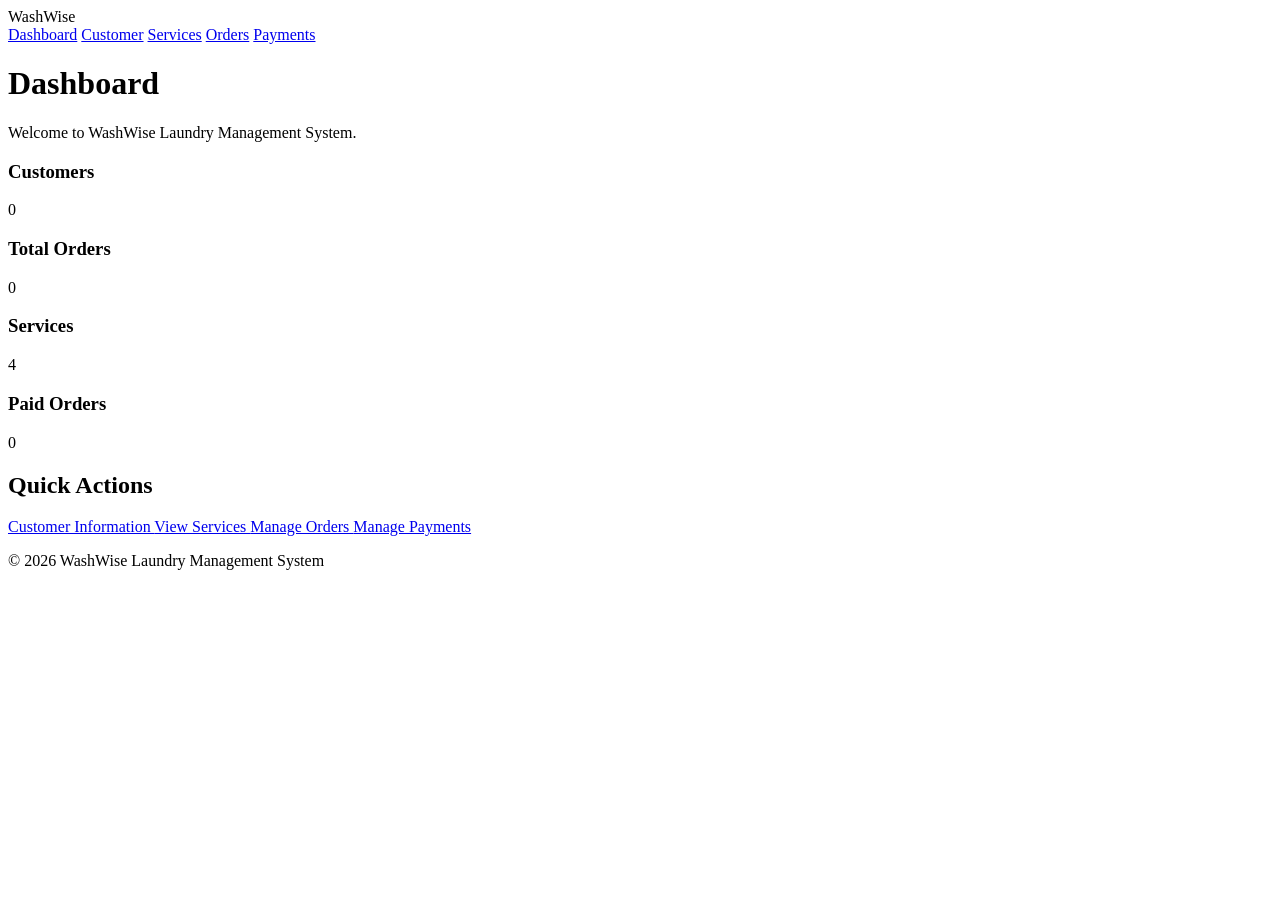
==== index.html @ 02295f5a "Add files via upload" ====
<!DOCTYPE html>
<html lang="en">
<head>
    <meta charset="UTF-8">
    <meta name="viewport" content="width=device-width, initial-scale=1.0">
    <title>WashWise - Dashboard</title>
    <link rel="stylesheet" href="style.css">
</head>

<body>

<header>
    <div class="logo">WashWise</div>

    <nav>
        <a href="index.html" class="active">Dashboard</a>
        <a href="customer.html">Customer</a>
        <a href="services.html">Services</a>
        <a href="orders.html">Orders</a>
        <a href="payments.html">Payments</a>
    </nav>
</header>


<main class="page">

    <div class="page-header">
        <h1>Dashboard</h1>
        <p>Welcome to WashWise Laundry Management System.</p>
    </div>


    <div class="dashboard-cards">

        <div class="dashboard-card">
            <h3>Customers</h3>
            <p id="customerCount">0</p>
        </div>

        <div class="dashboard-card">
            <h3>Total Orders</h3>
            <p id="orderCount">0</p>
        </div>

        <div class="dashboard-card">
            <h3>Services</h3>
            <p>4</p>
        </div>

        <div class="dashboard-card">
            <h3>Paid Orders</h3>
            <p id="paidCount">0</p>
        </div>

    </div>


    <div class="dashboard-content">

        <!-- QUICK ACTIONS -->
        <div class="dashboard-box">

            <h2>Quick Actions</h2>

            <div class="quick-actions">

                <a href="customer.html">
                    Customer Information
                </a>

                <a href="services.html">
                    View Services
                </a>

                <a href="orders.html">
                    Manage Orders
                </a>

                <a href="payments.html">
                    Manage Payments
                </a>

            </div>

        </div>


        <!-- ORDER TRACKING -->
        <div id="orderTrackingContainer"></div>

    </div>

</main>


<footer>
    <p>© 2026 WashWise Laundry Management System</p>
</footer>


<script src="script.js"></script>

</body>
</html>
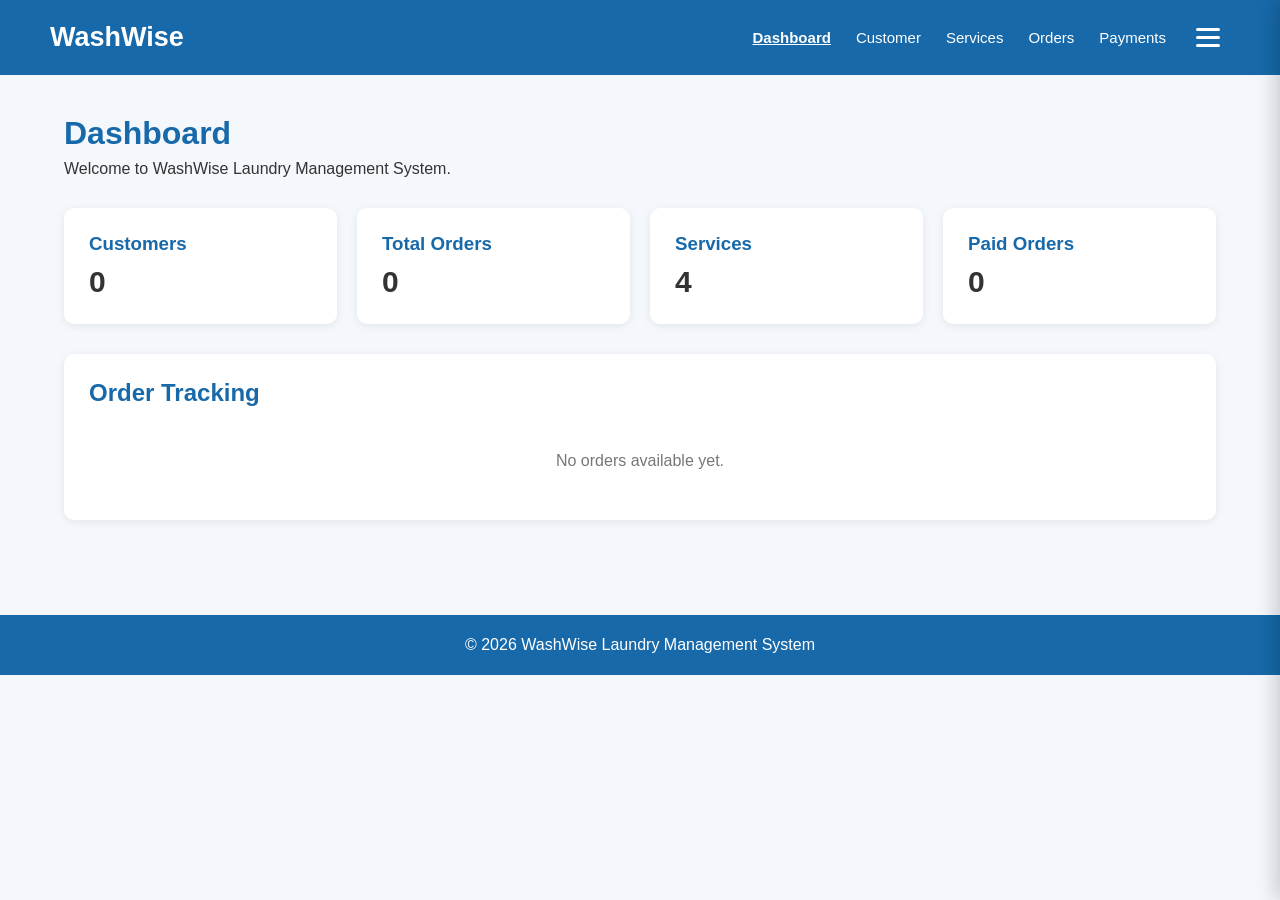
==== commit 8785b36f: "Initial commit" ====
--- a/index.html
+++ b/index.html
@@ -1,104 +1,89 @@
-<!DOCTYPE html>
-<html lang="en">
-<head>
-    <meta charset="UTF-8">
-    <meta name="viewport" content="width=device-width, initial-scale=1.0">
-    <title>WashWise - Dashboard</title>
-    <link rel="stylesheet" href="style.css">
-</head>
-
-<body>
-
-<header>
-    <div class="logo">WashWise</div>
-
-    <nav>
-        <a href="index.html" class="active">Dashboard</a>
-        <a href="customer.html">Customer</a>
-        <a href="services.html">Services</a>
-        <a href="orders.html">Orders</a>
-        <a href="payments.html">Payments</a>
-    </nav>
-</header>
-
-
-<main class="page">
-
-    <div class="page-header">
-        <h1>Dashboard</h1>
-        <p>Welcome to WashWise Laundry Management System.</p>
-    </div>
-
-
-    <div class="dashboard-cards">
-
-        <div class="dashboard-card">
-            <h3>Customers</h3>
-            <p id="customerCount">0</p>
-        </div>
-
-        <div class="dashboard-card">
-            <h3>Total Orders</h3>
-            <p id="orderCount">0</p>
-        </div>
-
-        <div class="dashboard-card">
-            <h3>Services</h3>
-            <p>4</p>
-        </div>
-
-        <div class="dashboard-card">
-            <h3>Paid Orders</h3>
-            <p id="paidCount">0</p>
-        </div>
-
-    </div>
-
-
-    <div class="dashboard-content">
-
-        <!-- QUICK ACTIONS -->
-        <div class="dashboard-box">
-
-            <h2>Quick Actions</h2>
-
-            <div class="quick-actions">
-
-                <a href="customer.html">
-                    Customer Information
-                </a>
-
-                <a href="services.html">
-                    View Services
-                </a>
-
-                <a href="orders.html">
-                    Manage Orders
-                </a>
-
-                <a href="payments.html">
-                    Manage Payments
-                </a>
-
-            </div>
-
-        </div>
-
-
-        <!-- ORDER TRACKING -->
-        <div id="orderTrackingContainer"></div>
-
-    </div>
-
-</main>
-
-
-<footer>
-    <p>© 2026 WashWise Laundry Management System</p>
-</footer>
-
-
-<script src="script.js"></script>
-
-</body>
+<!DOCTYPE html>
+<html lang="en">
+<head>
+    <meta charset="UTF-8">
+    <meta name="viewport" content="width=device-width, initial-scale=1.0">
+    <title>WashWise - Dashboard</title>
+    <link rel="stylesheet" href="style.css">
+</head>
+
+<body>
+
+<header>
+    <div class="logo">WashWise</div>
+
+    <nav>
+        <a href="index.html" class="active">Dashboard</a>
+        <a href="customer.html">Customer</a>
+        <a href="services.html">Services</a>
+        <a href="orders.html">Orders</a>
+        <a href="payments.html">Payments</a>
+    </nav>
+
+    <button class="hamburger" id="hamburgerBtn" aria-label="Open quick actions" aria-expanded="false">
+        <span></span><span></span><span></span>
+    </button>
+</header>
+
+
+<main class="page">
+
+    <div class="page-header">
+        <h1>Dashboard</h1>
+        <p>Welcome to WashWise Laundry Management System.</p>
+    </div>
+
+    <div class="dashboard-cards">
+        <div class="dashboard-card">
+            <h3>Customers</h3>
+            <p id="customerCount">0</p>
+        </div>
+        <div class="dashboard-card">
+            <h3>Total Orders</h3>
+            <p id="orderCount">0</p>
+        </div>
+        <div class="dashboard-card">
+            <h3>Services</h3>
+            <p>4</p>
+        </div>
+        <div class="dashboard-card">
+            <h3>Paid Orders</h3>
+            <p id="paidCount">0</p>
+        </div>
+    </div>
+
+    <div class="dashboard-content">
+        <!-- ORDER TRACKING -->
+        <div id="orderTrackingContainer"></div>
+    </div>
+
+</main>
+
+
+<footer>
+    <p>© 2026 WashWise Laundry Management System</p>
+</footer>
+
+
+<!-- Quick Actions drawer -->
+<div class="overlay" id="overlay"></div>
+
+<aside class="drawer" id="drawer" aria-hidden="true">
+    <div class="drawer-header">
+        <h2>Quick Actions</h2>
+        <button class="close-btn" id="closeBtn" aria-label="Close menu">&times;</button>
+    </div>
+
+    <div class="quick-actions">
+        <a href="customer.html">Customer Information</a>
+        <a href="services.html">View Services</a>
+        <a href="orders.html">Manage Orders</a>
+        <a href="payments.html">Manage Payments</a>
+        <a href="login.html" id="logoutBtn">Logout</a>
+    </div>
+</aside>
+
+<script src="script.js"></script>
+
+</body>
 </html>
--- a/style.css
+++ b/style.css
@@ -0,0 +1,539 @@
+* {
+    box-sizing: border-box;
+    margin: 0;
+    padding: 0;
+}
+
+body {
+    font-family: Arial, sans-serif;
+    background: #f4f8fc;
+    color: #333;
+    min-height: 100vh;
+}
+
+
+/* HEADER */
+
+header {
+    height: 75px;
+    background: #1769aa;
+    color: white;
+    display: flex;
+    align-items: center;
+    padding: 0 50px;
+}
+
+.logo {
+    font-size: 27px;
+    font-weight: bold;
+}
+
+nav {
+    display: flex;
+    gap: 25px;
+    margin-left: auto;
+}
+
+nav a {
+    color: white;
+    text-decoration: none;
+    font-size: 15px;
+}
+
+nav a:hover,
+nav a.active {
+    text-decoration: underline;
+    font-weight: bold;
+}
+
+
+/* PAGE */
+
+.page {
+    width: 90%;
+    max-width: 1200px;
+    margin: auto;
+    padding: 40px 0;
+}
+
+.page-header {
+    margin-bottom: 30px;
+}
+
+.page-header h1 {
+    color: #1769aa;
+    margin-bottom: 8px;
+}
+
+
+/* DASHBOARD */
+
+.dashboard-cards {
+    display: grid;
+    grid-template-columns: repeat(4, 1fr);
+    gap: 20px;
+    margin-bottom: 30px;
+}
+
+.dashboard-card {
+    background: white;
+    padding: 25px;
+    border-radius: 10px;
+    box-shadow: 0 2px 8px rgba(0,0,0,0.08);
+}
+
+.dashboard-card h3 {
+    color: #1769aa;
+}
+
+.dashboard-card p {
+    font-size: 30px;
+    font-weight: bold;
+    margin-top: 10px;
+}
+
+.dashboard-box,
+.content-box,
+.selected-service {
+    background: white;
+    padding: 25px;
+    border-radius: 10px;
+    box-shadow: 0 2px 8px rgba(0,0,0,0.08);
+    margin-bottom: 25px;
+}
+
+.dashboard-box h2,
+.content-box h2,
+.selected-service h2 {
+    color: #1769aa;
+    margin-bottom: 20px;
+}
+
+
+/* FORMS */
+
+form {
+    display: flex;
+    flex-direction: column;
+}
+
+label {
+    margin-top: 12px;
+    margin-bottom: 6px;
+    font-weight: bold;
+}
+
+input,
+select {
+    width: 100%;
+    padding: 12px;
+    border: 1px solid #ccc;
+    border-radius: 6px;
+    font-size: 15px;
+}
+
+button {
+    border: none;
+    border-radius: 6px;
+    padding: 12px;
+    margin-top: 15px;
+    background: #1769aa;
+    color: white;
+    cursor: pointer;
+    font-size: 15px;
+}
+
+button:hover {
+    background: #0d4f82;
+}
+
+#customerMessage,
+#orderMessage,
+#paymentMessage,
+#loginMessage {
+    margin-top: 15px;
+    font-weight: bold;
+}
+
+
+/* SERVICES */
+
+.service-grid {
+    display: grid;
+    grid-template-columns: repeat(4, 1fr);
+    gap: 20px;
+}
+
+.service-card {
+    background: white;
+    padding: 30px;
+    text-align: center;
+    border-radius: 10px;
+    box-shadow: 0 2px 8px rgba(0,0,0,0.08);
+}
+
+.service-card h2 {
+    color: #1769aa;
+    margin-bottom: 15px;
+}
+
+.price {
+    font-size: 22px;
+    font-weight: bold;
+    margin-bottom: 15px;
+}
+
+.selected-service {
+    margin-top: 30px;
+}
+
+.selected-service a {
+    color: #1769aa;
+    font-weight: bold;
+}
+
+
+/* TABLE */
+
+.table-wrap {
+    overflow-x: auto;
+}
+
+table {
+    width: 100%;
+    border-collapse: collapse;
+}
+
+th,
+td {
+    padding: 12px;
+    border: 1px solid #ddd;
+    text-align: center;
+}
+
+th {
+    background: #1769aa;
+    color: white;
+}
+
+tr:nth-child(even) {
+    background: #f7f9fb;
+}
+
+/* buttons sa loob ng table */
+td button {
+    margin: 2px;
+    padding: 8px 12px;
+    font-size: 13px;
+}
+
+.delete-btn {
+    background: #c0392b;
+}
+
+.delete-btn:hover {
+    background: #962d22;
+}
+
+
+/* NOTIFICATIONS */
+
+.notification {
+    padding: 12px 15px;
+    margin-bottom: 10px;
+    background: #e7f2fb;
+    border-left: 4px solid #1769aa;
+    border-radius: 6px;
+}
+
+.notification p {
+    margin: 4px 0;
+}
+
+.notification small {
+    color: #777;
+}
+
+
+/* FOOTER */
+
+footer {
+    height: 60px;
+    background: #1769aa;
+    color: white;
+    display: flex;
+    align-items: center;
+    justify-content: center;
+    margin-top: 30px;
+}
+
+
+/* ORDER TRACKING */
+
+.tracking-info {
+    margin-bottom: 25px;
+}
+
+.tracking-info p {
+    margin: 6px 0;
+}
+
+.order-process {
+    display: flex;
+    align-items: center;
+    justify-content: space-between;
+    gap: 10px;
+    margin-top: 25px;
+}
+
+.process-step {
+    text-align: center;
+    flex: 1;
+}
+
+.process-circle {
+    width: 45px;
+    height: 45px;
+    margin: 0 auto 10px;
+    border-radius: 50%;
+    display: flex;
+    align-items: center;
+    justify-content: center;
+    background: #dceaf5;
+    color: #1769aa;
+    font-weight: bold;
+}
+
+.process-step.active .process-circle {
+    background: #1769aa;
+    color: white;
+}
+
+.process-step.completed .process-circle {
+    background: #2e8b57;
+    color: white;
+}
+
+.process-line {
+    height: 3px;
+    flex: 1;
+    background: #dceaf5;
+}
+
+.process-line.completed {
+    background: #2e8b57;
+}
+
+.tracking-status {
+    text-align: center;
+    margin-top: 20px;
+    font-weight: bold;
+    color: #1769aa;
+}
+
+.tracking-placeholder {
+    text-align: center;
+    padding: 25px;
+    color: #777;
+}
+
+
+/* LOGIN */
+
+.login-page {
+    display: flex;
+    align-items: center;
+    justify-content: center;
+    padding: 20px;
+}
+
+.login-box {
+    width: 100%;
+    max-width: 380px;
+    padding: 35px;
+    background: white;
+    border-radius: 10px;
+    box-shadow: 0 2px 8px rgba(0,0,0,0.08);
+}
+
+.login-box h1 {
+    color: #1769aa;
+    margin-bottom: 6px;
+}
+
+.login-box > p {
+    margin-bottom: 15px;
+}
+
+
+/* HAMBURGER */
+
+.hamburger {
+    display: flex;
+    flex-direction: column;
+    justify-content: center;
+    gap: 5px;
+    width: 44px;
+    height: 44px;
+    padding: 10px;
+    margin: 0 0 0 20px;
+    background: transparent;
+}
+
+.hamburger:hover {
+    background: rgba(255,255,255,0.15);
+}
+
+.hamburger span {
+    display: block;
+    height: 3px;
+    width: 100%;
+    background: white;
+    border-radius: 2px;
+    transition: transform 0.3s, opacity 0.3s;
+}
+
+/* nagiging X kapag open */
+.hamburger.open span:nth-child(1) { transform: translateY(8px) rotate(45deg); }
+.hamburger.open span:nth-child(2) { opacity: 0; }
+.hamburger.open span:nth-child(3) { transform: translateY(-8px) rotate(-45deg); }
+
+
+/* OVERLAY + DRAWER */
+
+.overlay {
+    position: fixed;
+    inset: 0;
+    background: rgba(0,0,0,0.45);
+    opacity: 0;
+    visibility: hidden;
+    transition: opacity 0.3s;
+    z-index: 998;
+}
+
+.overlay.show {
+    opacity: 1;
+    visibility: visible;
+}
+
+.drawer {
+    position: fixed;
+    top: 0;
+    right: 0;
+    width: 340px;
+    max-width: 85%;
+    height: 100%;
+    padding: 24px;
+    background: white;
+    box-shadow: -4px 0 20px rgba(0,0,0,0.2);
+    transform: translateX(100%);
+    transition: transform 0.3s ease;
+    z-index: 999;
+    overflow-y: auto;
+}
+
+.drawer.open {
+    transform: translateX(0);
+}
+
+.drawer-header {
+    display: flex;
+    justify-content: space-between;
+    align-items: center;
+    margin-bottom: 24px;
+}
+
+.drawer-header h2 {
+    color: #1769aa;
+}
+
+.close-btn {
+    margin: 0;
+    padding: 0 6px;
+    background: none;
+    color: #333;
+    font-size: 32px;
+    line-height: 1;
+}
+
+.close-btn:hover {
+    background: none;
+    color: #1769aa;
+}
+
+
+/* QUICK ACTIONS (nasa loob ng drawer) */
+
+.quick-actions {
+    display: flex;
+    flex-direction: column;
+    gap: 12px;
+}
+
+.quick-actions a {
+    background: #1769aa;
+    color: white;
+    text-decoration: none;
+    text-align: center;
+    padding: 15px;
+    border-radius: 6px;
+}
+
+.quick-actions a:hover {
+    background: #0d4f82;
+}
+
+#logoutBtn {
+    background: #c0392b;
+}
+
+#logoutBtn:hover {
+    background: #962d22;
+}
+
+
+/* RESPONSIVE */
+
+@media (max-width: 900px) {
+    .dashboard-cards,
+    .service-grid {
+        grid-template-columns: 1fr 1fr;
+    }
+}
+
+@media (max-width: 600px) {
+    header {
+        height: auto;
+        padding: 15px 20px;
+        flex-wrap: wrap;
+    }
+
+    /* logo at hamburger sa taas, nav sa baba */
+    .hamburger {
+        margin-left: auto;
+    }
+
+    nav {
+        order: 3;
+        width: 100%;
+        margin: 10px 0 0;
+        gap: 12px;
+        flex-wrap: wrap;
+        justify-content: center;
+    }
+
+    .dashboard-cards,
+    .service-grid {
+        grid-template-columns: 1fr;
+    }
+
+    .order-process {
+        flex-direction: column;
+    }
+
+    .process-line {
+        width: 3px;
+        height: 20px;
+        flex: none;
+    }
+}
